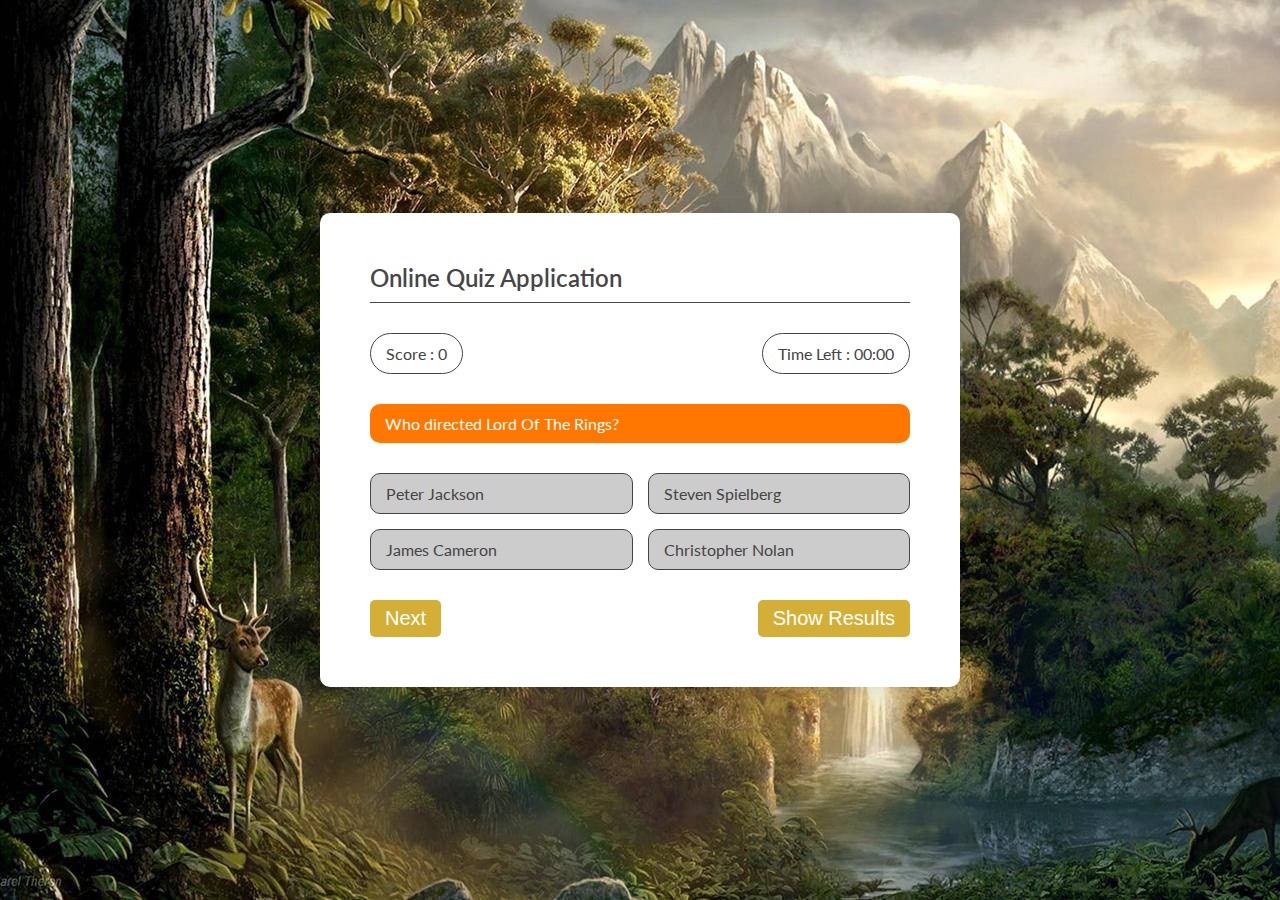
==== questions.html @ 10e97371 "finish designing website and make it responsive overall" ====
<!DOCTYPE html>
<html lang="en">
<head>
    <meta charset="UTF-8">
    <meta http-equiv="X-UA-Compatible" content="IE=edge">
    <meta name="viewport" content="width=device-width, initial-scale=1.0">
    <link rel="stylesheet" href="assets/style.css">
    <title>Document</title>
</head>
<body>
    <div class="box" id="questionScreen">

        <div class="title">
            Online Quiz Application
        </div>

<div class="header">
    <div class="scoreBox">Score : 0</div>
    <div class="timerBox">Time Left : 00:00</div>
</div>

  <div class="questionBox">
    Who directed Lord Of The Rings?
  </div>

  <div class="optionBox">
    <span>Peter Jackson</span>
    <span>Steven Spielberg</span>
    <span>James Cameron</span>
    <span>Christopher Nolan</span>
  </div>
  <div class="footer">
    <button>
        Next
    </button>
    <button>
        Show Results
     </button>
  </div>
    </div>


    <div class="box" id="resultScreen" style="display: none;">
      <div class="title">
        Online Quiz Results
    </div>
     <div class="resultBox">
      <label>Questions :</label>
      <span id="totalQuestion">10</span>
      <label>Attempt :</label>
      <span id="attemptQuestion">1</span>
      <label>Correct :</label>
      <span id="correctAnswers">1</span>
      <label>Wrong :</label>
      <span id="wrongAnswers">1</span>
     </div>
     <div class="buttonBox">
      <a href="index.html">Start Again</a>
     </div>
    </div>

</body>
<script src="assets/js/jquery-3.5.1.min.js"></script>
    <script src="assets/js/quiz.js"></script>
    <script src="assets/js/script.js"></script>
</html>
---- assets/style.css ----
@import url('https://fonts.googleapis.com/css2?family=Lato:wght@300;400;700&display=swap');

* {
    margin: 0;
    padding: 0;
    box-sizing: border-box;
}

body {
    font-family: 'Lato', sans-serif;
    background-image: url('/assets/images/background.jpg');
    background-size: cover;
    display: flex;
    justify-content: center;
    align-items: center;
    min-height: 100vh;
}

.container {
    width: 940px;
    background-color: #fff;
    box-shadow: 0 0 50px 0 rgba(0, 0, 0, 0.2);
    min-height: 350px;
    padding: 80px 90px;
    border-radius: 10px;
    display: flex;
}

.leftSide, .rightSide {
   width: 50%;
}
.leftSide img {
    height: 300px;
    width: 300px;
}
.rightSide h1 {
    color: #d4af37;
    font-size: 32px;
}
.rightSide h2 {
    color: #FF7700;
    margin: 20px auto 10px;
    font-size: 25px;
}
.rightSide ul {
    color: #444;
    font-size: 18px;
    margin-top: 5px;
    font-weight: 600;
    list-style-type: circle;
    list-style-position: inside;
}
.rightSide ul li {
    margin-top: 5px;
}
.rightSide a {
    background-color: #d4af37;
    border-radius: 100px;
    color: #fff;
    width: 100%;
    display: inline-block;
    text-align: center;
    padding: 15px 0;
    margin-top: 25px;
    text-decoration: none;
    outline: none;

}
/* Question Page CSS starts */
.box{
    background-color: #fff;
    border-radius: 10px;
    box-shadow: 0 0 50px 0 rgba(0, 0, 0, 0.2);
    min-height: 350px;
    width: 640px;
    padding: 50px;
}
.title {
    border-bottom: 1px solid #464646;
    color:#464646;
    padding-bottom: 10px;
    margin-bottom: 30px;
    font-weight: 600;
    font-size: 24px;
}

.header{
    margin-bottom: 30px;
    display: flex;
    justify-content: space-between;
}

.scoreBox, 
.timerBox {
    border-radius: 100px;
    padding: 10px 15px;
    border: 1px solid #444;
    color: #444;
}

.questionBox {
    background-color: #FF7700;
    color: #fff;
    border-radius: 10px;
    padding: 10px 15px;

}
.optionBox{
     display: grid;
     grid-template-columns: 1fr 1fr;
     margin: 30px 0;
     grid-gap: 15px;
}

.optionBox span {
    background-color: #ccc;
    border-radius: 10px;
    color: #444;
    border: 1px solid #444;
    padding: 10px 15px;


}

.footer {
    display: flex;
    justify-content: space-between;
}

.footer button {
       background-color: #d4af37;
       border-radius: 5px;
       padding: 7px 15px;
       color: #fff;
       border: 0;
       outline: none;
       font-size: 20px;
}

.resultBox{
     margin-bottom: 30px;
     display: grid;
     grid-template-columns: 1fr 1fr;
     grid-row-gap: 15px;
     font-size: 20px;

}
.resultBox *:nth-child(odd) {
    text-align: right;
}

.resultBox span {
    font-weight: 600;
}

.buttonBox{
 border-top: 1px solid #444;
 text-align: center;
}
.buttonBox a {
    background-color: #d4af37;
    border-radius: 50px;
    border: 0;
    text-decoration: none;
    color: #fff;
    outline: none;
    padding: 7px 15px;
    margin-top: 30px;
    display: inline-block;
    
}
/* Question Page CSS end */

/* Media Queries start */
@media screen and (max-width: 768px){
    .leftSide{
        display: none;
    }
    .container, .box{
        width: 425px;
    }
    .rightSide{
        width: 100%;
    }
    .optionBox{
        grid-template-columns: 1fr;
    }
}


/* Media Queries end */
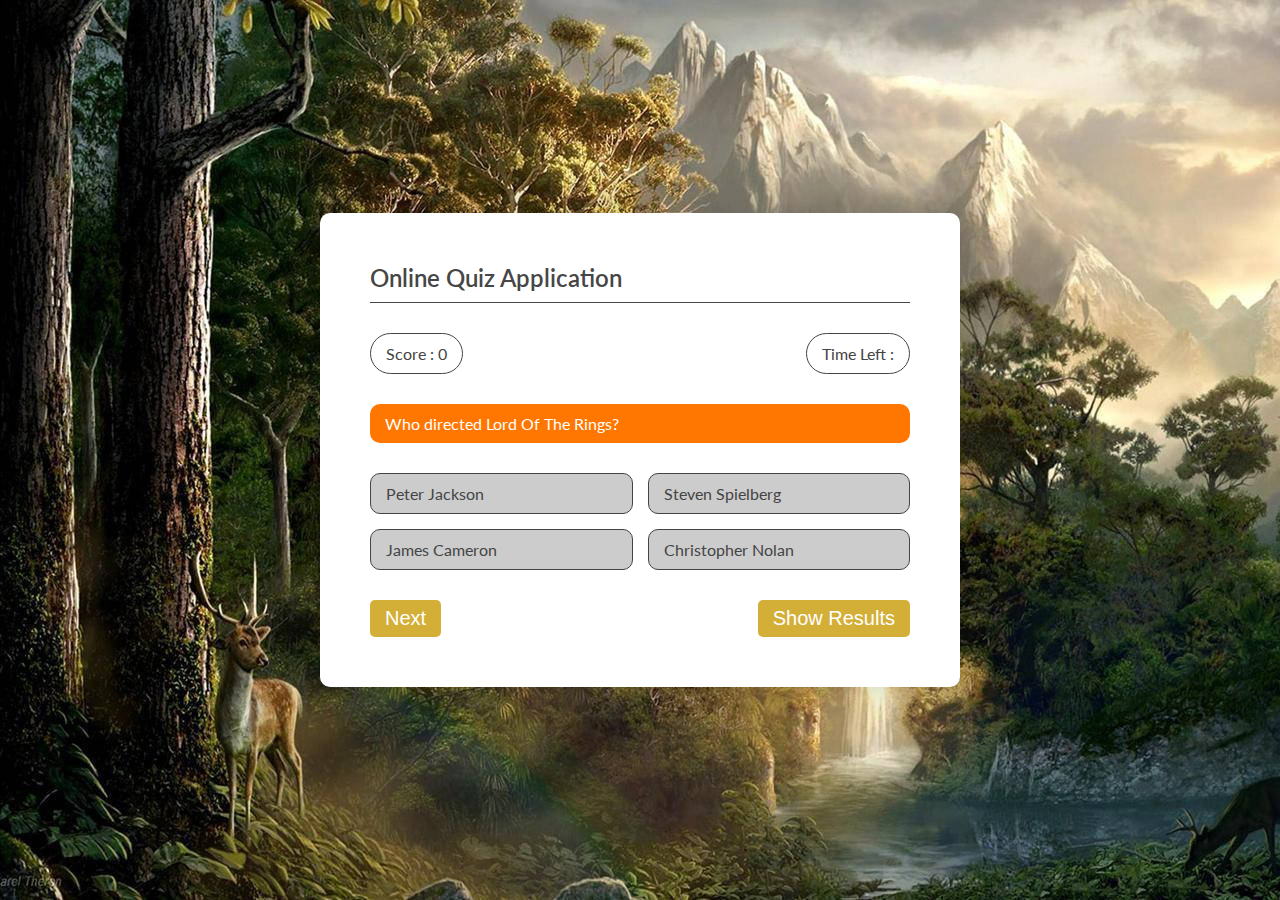
==== commit f6fa5ac5: "add 10 questions to quiz.js" ====
--- a/questions.html
+++ b/questions.html
@@ -16,7 +16,7 @@
 
 <div class="header">
     <div class="scoreBox">Score : 0</div>
-    <div class="timerBox">Time Left : 00:00</div>
+    <div class="timerBox">Time Left : <span></span></div>
 </div>
 
   <div class="questionBox">
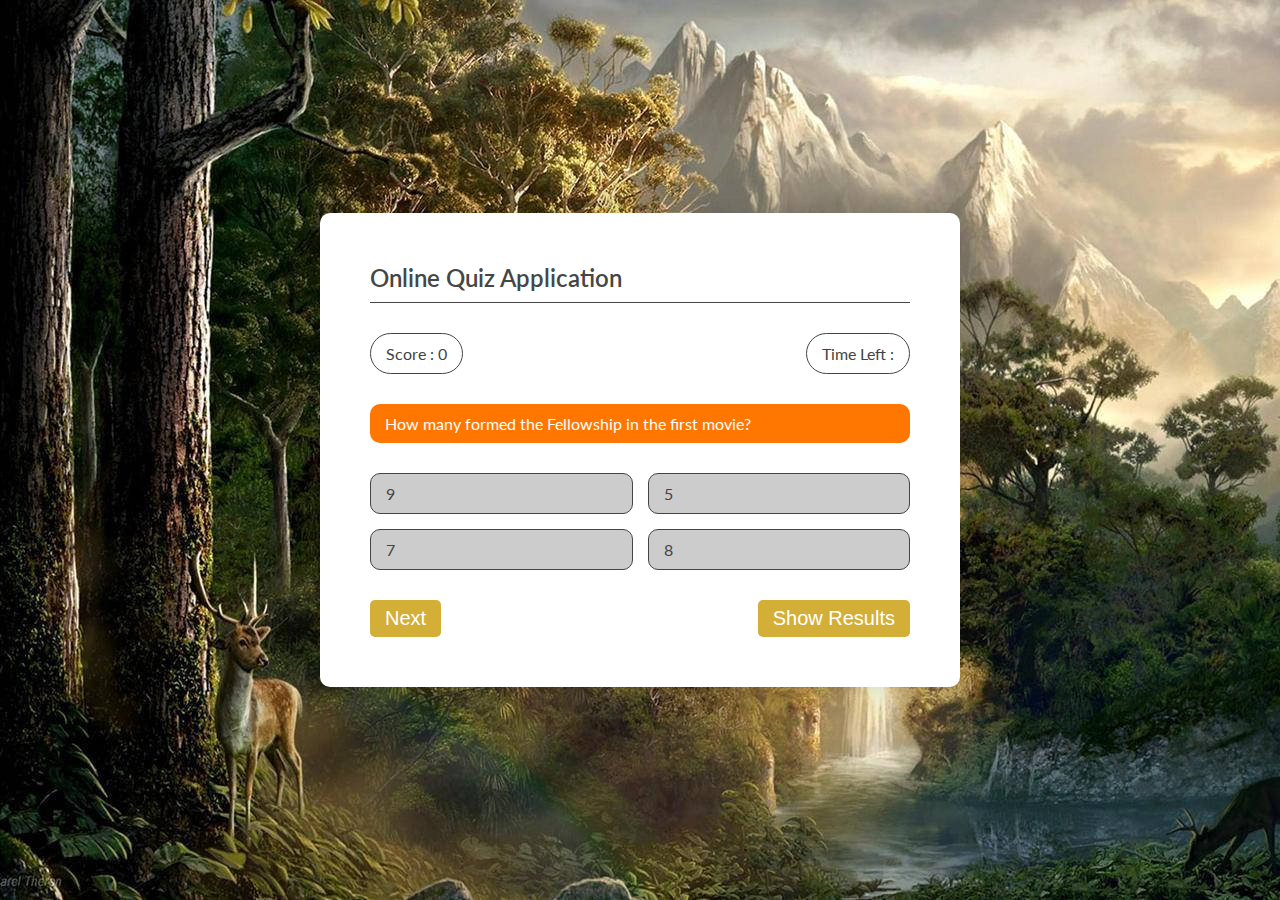
==== commit 44f8c083: "add function to print question and also randomize the questions each time you refresh page" ====
--- a/questions.html
+++ b/questions.html
@@ -5,6 +5,7 @@
     <meta http-equiv="X-UA-Compatible" content="IE=edge">
     <meta name="viewport" content="width=device-width, initial-scale=1.0">
     <link rel="stylesheet" href="assets/style.css">
+    <script src="https://code.jquery.com/jquery-3.6.0.min.js" integrity="sha256-/xUj+3OJU5yExlq6GSYGSHk7tPXikynS7ogEvDej/m4=" crossorigin="anonymous"></script>
     <title>Document</title>
 </head>
 <body>
@@ -24,10 +25,10 @@
   </div>
 
   <div class="optionBox">
-    <span>Peter Jackson</span>
-    <span>Steven Spielberg</span>
-    <span>James Cameron</span>
-    <span>Christopher Nolan</span>
+    <span></span>
+    <span></span>
+    <span></span>
+    <span></span>
   </div>
   <div class="footer">
     <button>
@@ -60,7 +61,7 @@
     </div>
 
 </body>
-<script src="assets/js/jquery-3.5.1.min.js"></script>
+<script src="assets/js/jquery.js"></script>
     <script src="assets/js/quiz.js"></script>
     <script src="assets/js/script.js"></script>
 </html>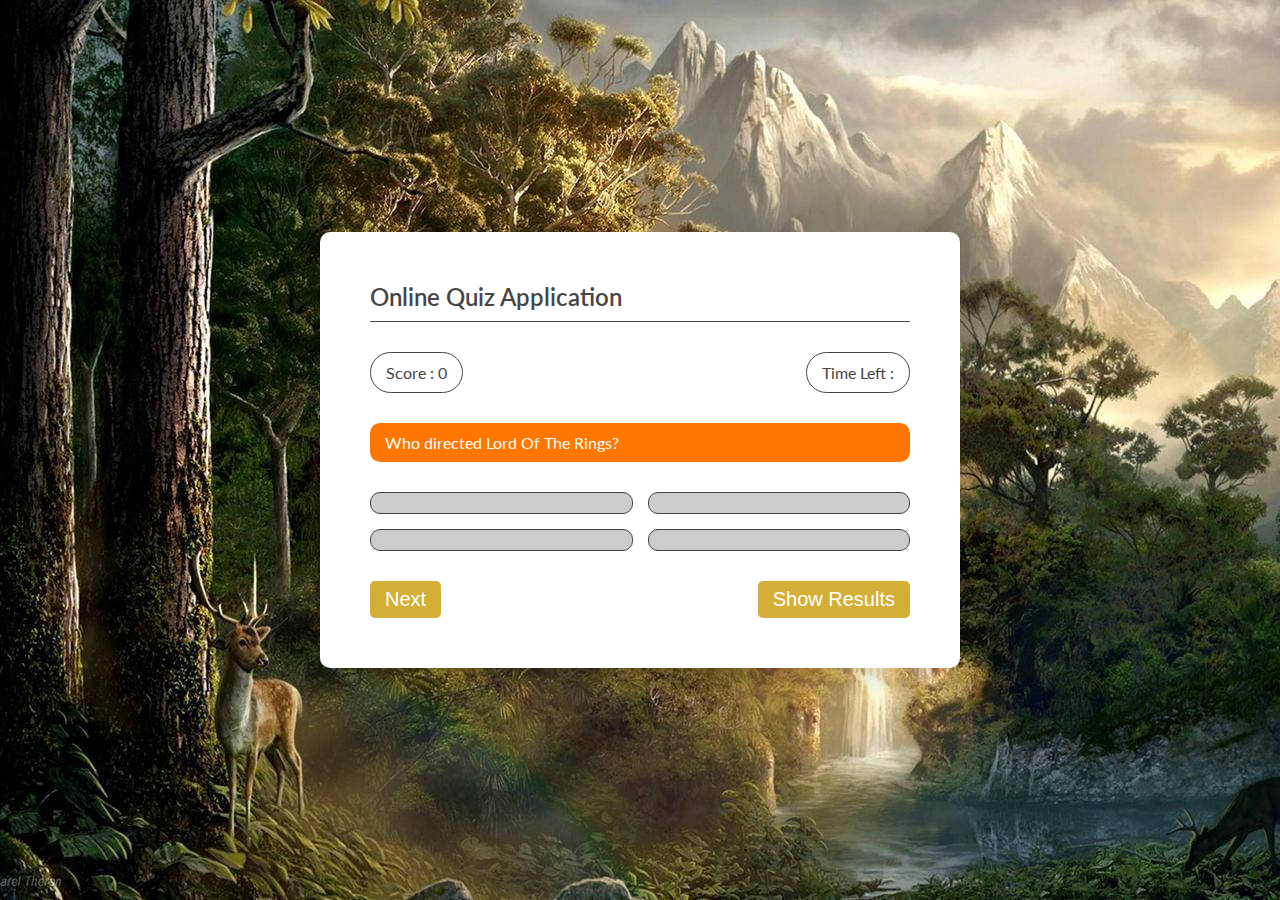
==== commit 092bfc9a: "add function to check answer and click" ====
--- a/questions.html
+++ b/questions.html
@@ -25,10 +25,10 @@
   </div>
 
   <div class="optionBox">
-    <span></span>
-    <span></span>
-    <span></span>
-    <span></span>
+    <span onclick="checkAnswer(this)" data-opt="1"></span>
+    <span onclick="checkAnswer(this)" data-opt="2"></span>
+    <span onclick="checkAnswer(this)" data-opt="3"></span>
+    <span onclick="checkAnswer(this)" data-opt="4"></span>
   </div>
   <div class="footer">
     <button>
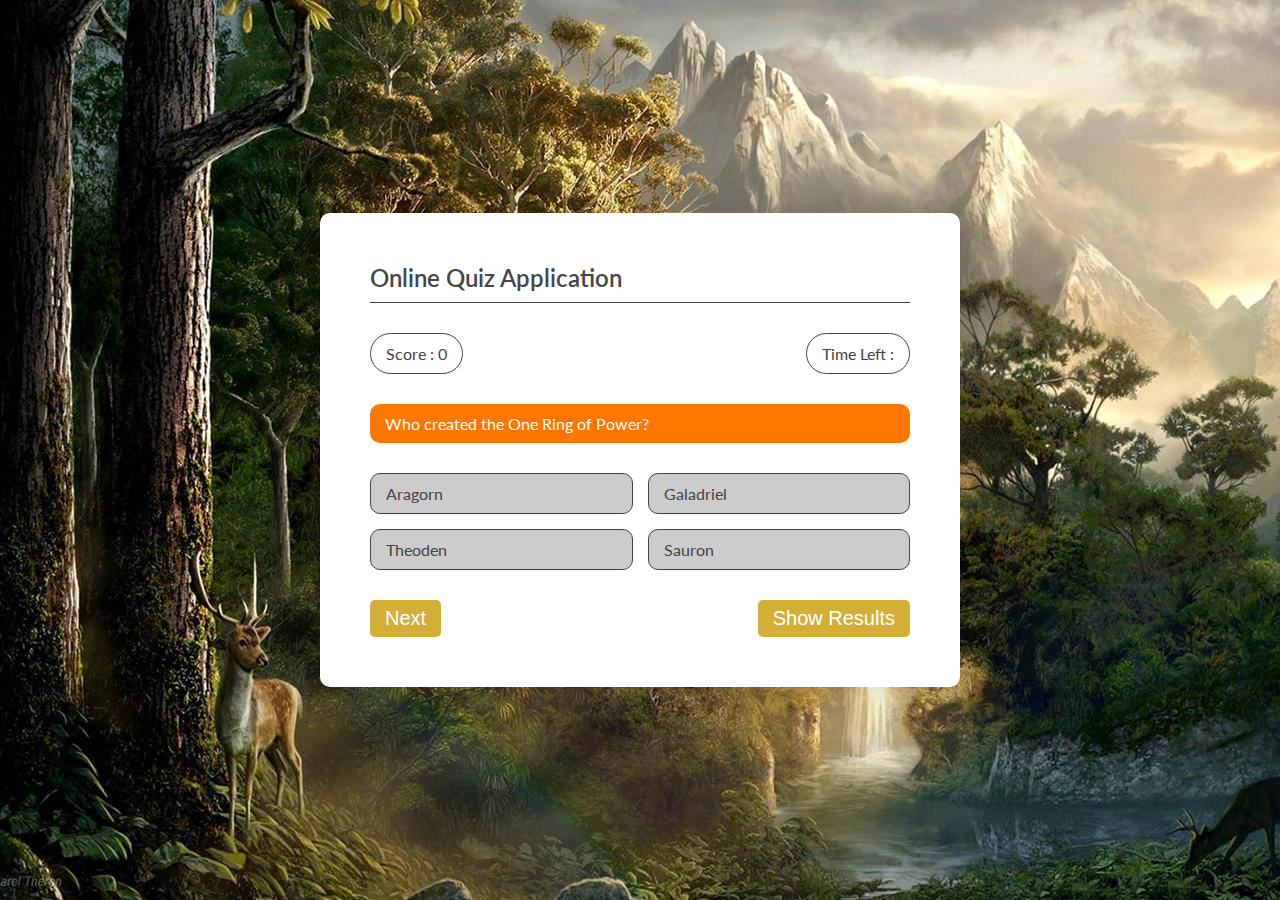
==== commit e82dde0f: "style the right for green and wrong red" ====
--- a/questions.html
+++ b/questions.html
@@ -16,7 +16,7 @@
         </div>
 
 <div class="header">
-    <div class="scoreBox">Score : 0</div>
+    <div class="scoreBox">Score :  <span>0</span></div>
     <div class="timerBox">Time Left : <span></span></div>
 </div>
 
--- a/assets/style.css
+++ b/assets/style.css
@@ -169,6 +169,18 @@
     display: inline-block;
     
 }
+/*for right answer*/
+.optionBox span.right {
+ background-color: #00ab00;
+ border-color: #00ab00;
+ color: #fff;
+}
+/*for wrong answer*/
+.optionBox span.wrong {
+    background-color: #ff3b0e;
+    border-color: #ff3b0e;
+    color: #fff;
+}
 /* Question Page CSS end */
 
 /* Media Queries start */
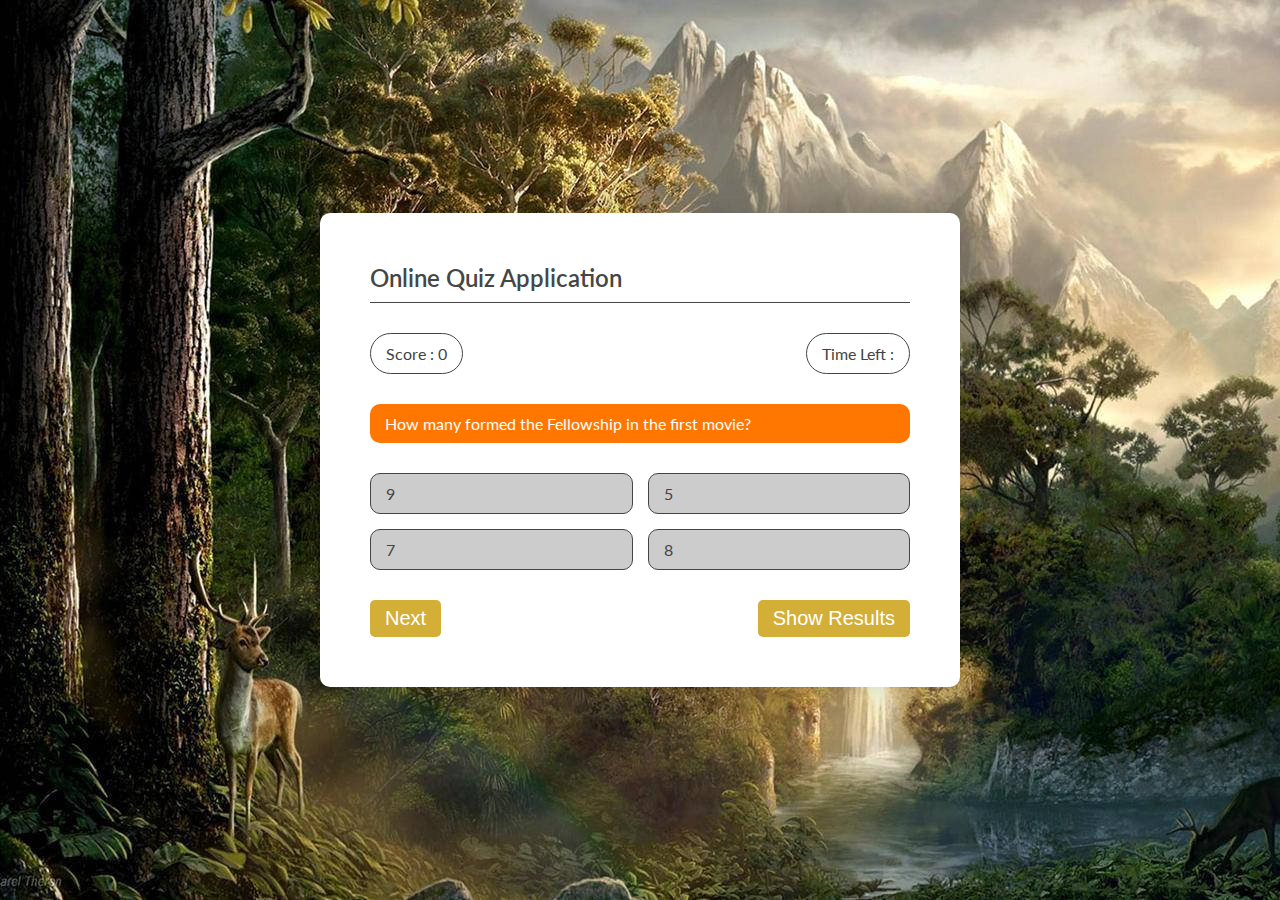
==== commit 37b757c3: "if come to end of quiz show result and then return in function showNext" ====
--- a/questions.html
+++ b/questions.html
@@ -31,7 +31,7 @@
     <span onclick="checkAnswer(this)" data-opt="4"></span>
   </div>
   <div class="footer">
-    <button>
+    <button onClick="showNext()">
         Next
     </button>
     <button>
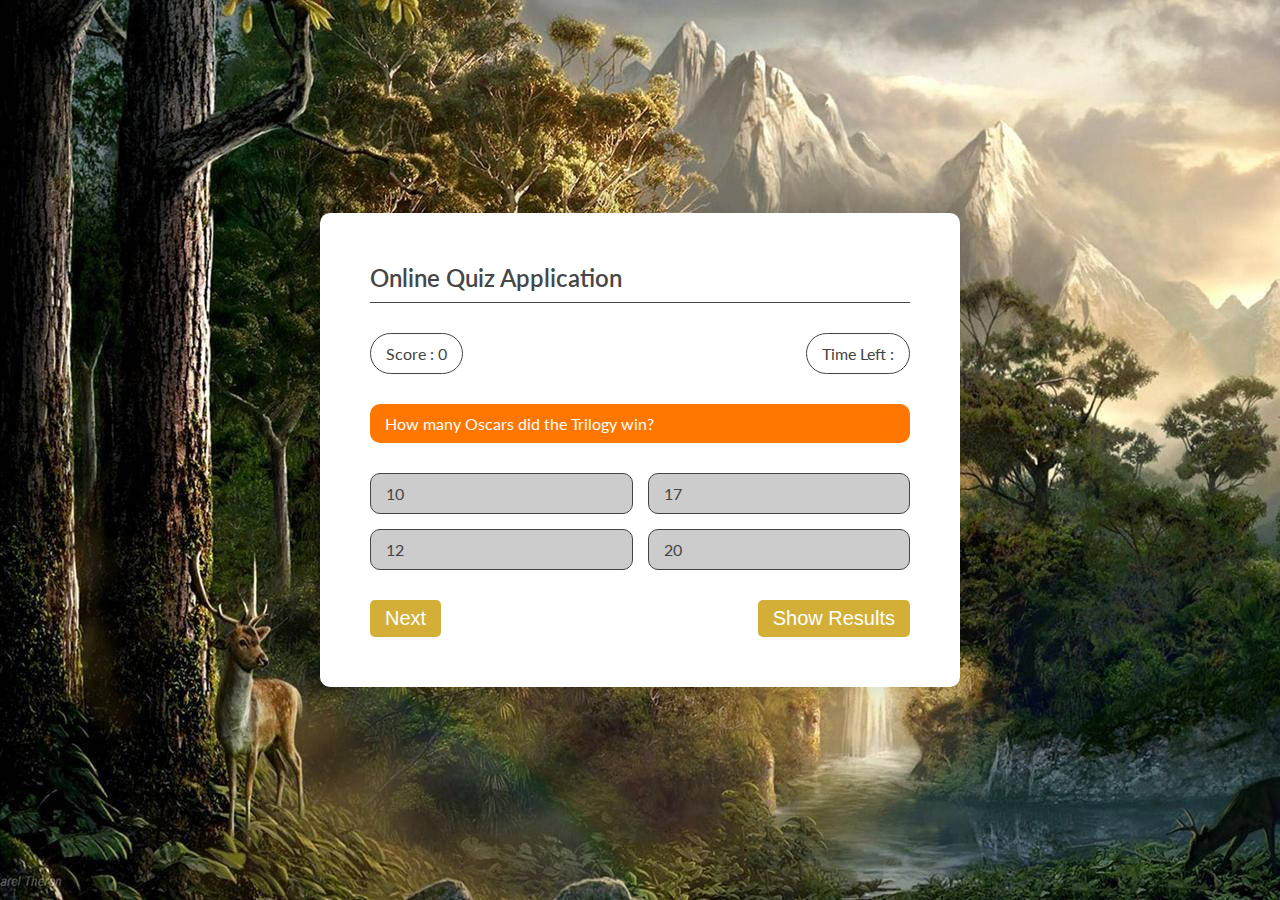
==== commit 9d0c5e81: "add function to showresult if quiz is not finished" ====
--- a/questions.html
+++ b/questions.html
@@ -34,7 +34,7 @@
     <button onClick="showNext()">
         Next
     </button>
-    <button>
+    <button onclick="showResult(1)">
         Show Results
      </button>
   </div>
@@ -49,11 +49,11 @@
       <label>Questions :</label>
       <span id="totalQuestion">10</span>
       <label>Attempt :</label>
-      <span id="attemptQuestion">1</span>
+      <span id="attemptQuestion">0</span>
       <label>Correct :</label>
-      <span id="correctAnswers">1</span>
+      <span id="correctAnswers">0</span>
       <label>Wrong :</label>
-      <span id="wrongAnswers">1</span>
+      <span id="wrongAnswers">0</span>
      </div>
      <div class="buttonBox">
       <a href="index.html">Start Again</a>
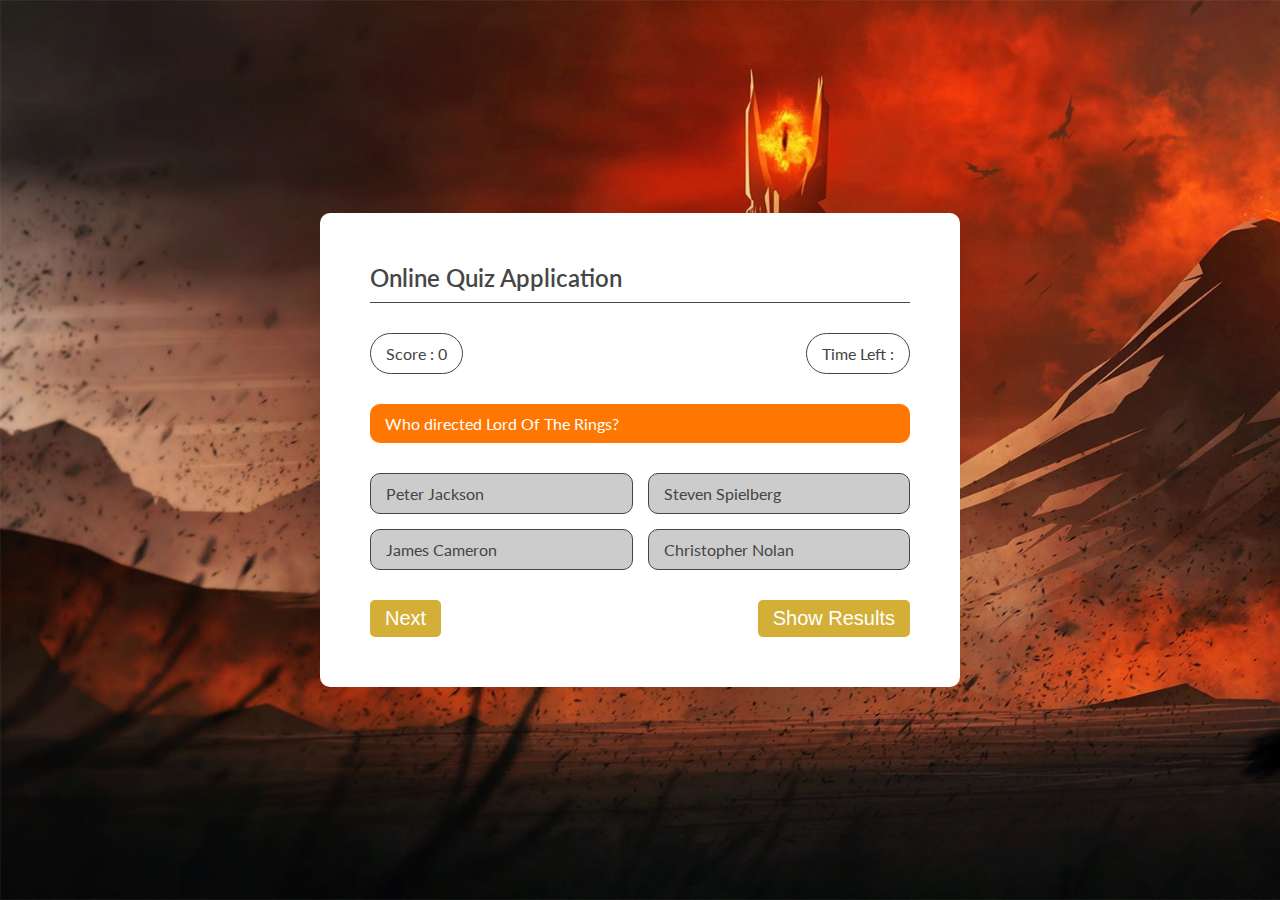
==== commit 4d404470: "add images to readme file" ====
--- a/questions.html
+++ b/questions.html
@@ -59,9 +59,9 @@
       <a href="index.html">Start Again</a>
      </div>
     </div>
-
-</body>
-<script src="assets/js/jquery.js"></script>
+    <script src="assets/js/jquery.js"></script>
     <script src="assets/js/quiz.js"></script>
     <script src="assets/js/script.js"></script>
+</body>
+
 </html>--- a/assets/style.css
+++ b/assets/style.css
@@ -8,7 +8,7 @@
 
 body {
     font-family: 'Lato', sans-serif;
-    background-image: url('/assets/images/background.jpg');
+    background-image: url('/assets/images/mount-doom-background.jpg');
     background-size: cover;
     display: flex;
     justify-content: center;
